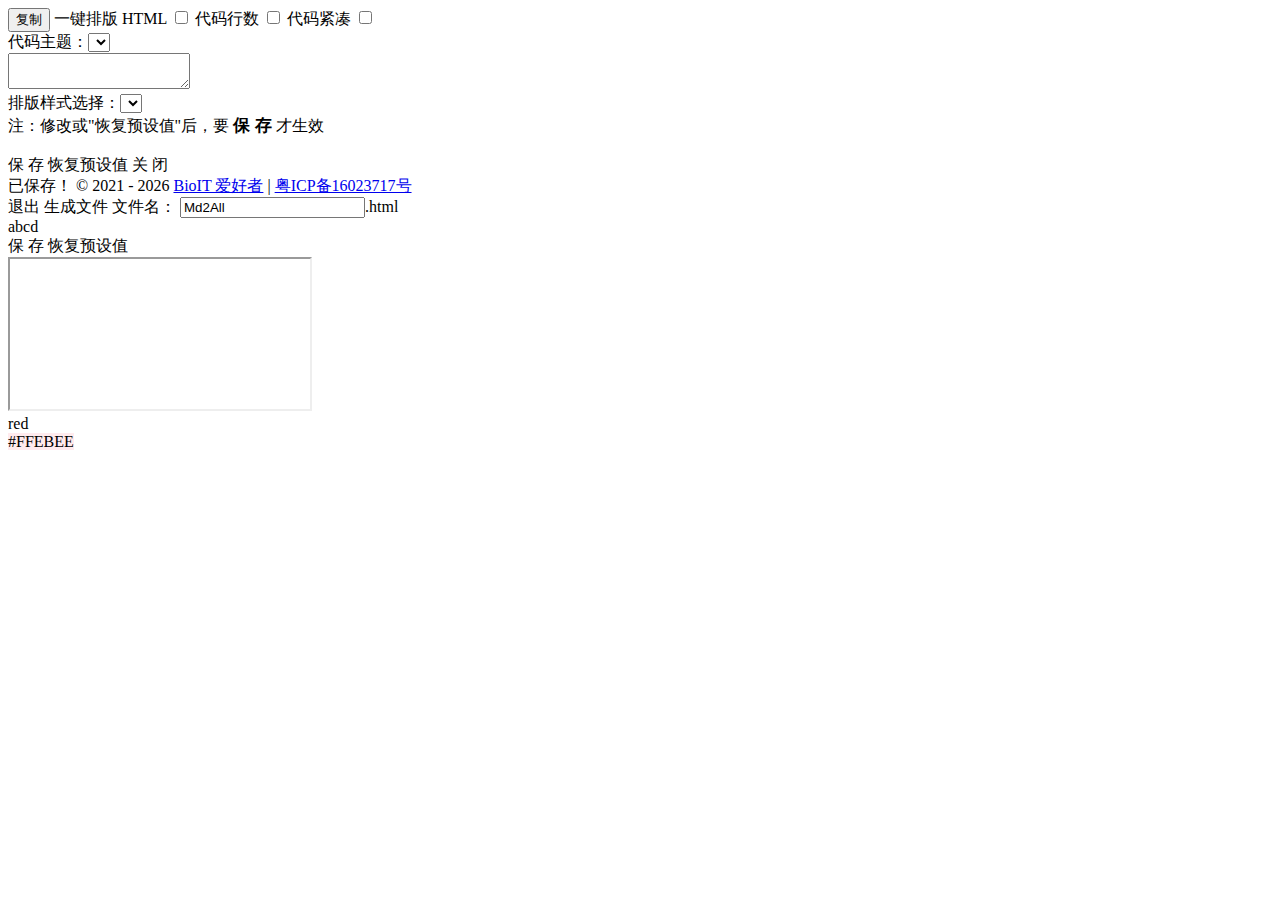
==== index.html @ a170714e "update v2.8.5" ====
<!doctype html>
<html>
<head>
  <meta charset="utf-8">
  <link rel="shortcut icon" href="./favicon.png" type="image/x-icon">
  <meta name="viewport" content="width=device-width,height=device-height,initial-scale=1,user-scalable=0">
  <meta name="author" content="微信公众号：颜家大少">
  <meta name="email" content="3056432@qq.com">
  <meta name="description" content="Markdown排版利器，还能让Markdown内容，无需作任何调整就能同时在微信公众号、博客园、掘金、csdn等平台正确显示当前预览的效果">
  <title>Md2All</title>  
  <script src="./output/index.js?v=2_8_4"></script>
   <style type="text/css" id="temp_style" >
  </style>
  <style type="text/css">
    #beian {display: inline-block}
</style>
  
  
</head>
<body id="body_id">
<!-- <div id='file_container'></div> -->

<div class="all_container">
    
    
   <div id="global_popup">     
      <div class="popup_background"></div>
      <div class="popup_conetent popup">
       <!--  <div class="same_file_name_pop">
          <div class="pop_text">已存在相同的文件名!</div>
          <button class="popup_btn confirm_btn">确定</button>
        </div> -->
      </div>
    </div>
    
   
    
    <div id="picture_popup" style="display:none">   
        <div class="picture_popup_content common_pop">
            <div class="closePopupContainerId">
                <span class="icon_class  close_popup_icon close_popup_id" ></span>
            </div>
            <div class="picItems">           
            </div>
            <div class="picError">
                <div class="warning">如有图片上传失败！</div>
                <div>请点击工具栏“图片”图标，检查图床配置！</div>
                <div>并确认图片类型为：png、jpg、bmp、gif或jpeg!</div>
            </div>
        </div>
    </div>

    <div id="version_popup" style="display:none">   
        <div class="versionContent common_pop">
            <div class="closePopupContainerId">
                <span class="icon_class  close_popup_icon close_popup_id" ></span>
            </div>
            <div class="versionContentId">           
            </div>
        </div>
    </div>

    <div id="picture_setting_popup" style="display:none">   
      <div class="picture_settingPopupContent common_pop">
          <div class="closePopupContainerId">
              <span class="icon_class  close_popup_icon close_popup_id" ></span>
          </div>
         <div class="uploadPicBtnContainer">
           <label class="uploadPicBtn" for="uploadPicInputId">请点击选择本地图片</label>
           <input type="file" name="pic" id="uploadPicInputId" accept="image/png,image/jpg,image/jpeg,image/gif,image/bmp" multiple="multiple" style="display:none"></input>
        </div>  
        <div>
       
      </div>
        <div   class="picSettingContainer picSetting">
            <label class="warning">注：如要插入本地图片，先要在七牛云上注册，填写下面信息并“保存”。OK后,插入本地图片会自动上传到七牛云，并正确显示到Md2All中。</label>
            <a href='https://www.cnblogs.com/garyyan/p/9181809.html' target="_blank">详细教程,请点击此链接查看</a>
            <div class="picInputInfoItem"><label class="item_name ">	Access Key:</label><input class="accesskey" placeholder="请输入你在七牛的AccessKey"></input></div>
            <div class="picInputInfoItem"><label class="item_name ">Secret Key:</label><input class="secretkey" placeholder="请输入你在七牛的SecretKey"></input></div>
            <div class="picInputInfoItem"><label class="item_name ">Bucket Name:</label><input class="bucketname" placeholder="请输入你在七牛个人的储存空间名称,如:mybucket"></input></div> 
            <div class="picInputInfoItem"><label class="item_name ">Bucket Domain:</label><input class="bucketdomain" placeholder="请输入你在七牛个人的储存空间域名,如：mydomain.bkt.clouddn.com"></input></div> 
            <div class="picInputInfoItem autouploadImgItem"><label class="autoUploadImgLabel ">文中需转换为图片的内容(如Latex数学公式),会自动上传到云图床</label><span class="autouploadImg"><input  type="checkbox" class="autouploadImgInput" ></input></span></div> 
            <button class="savePicSetting">保存设置</button>
        </div>
      </div>
    </div>

    <div id="filewindow_popup" class='popup'></div>
    <div class="tool_header">    
          
         <div id="icon_container_left">  
              <a id="edit_file" class="icon_class tool_pic_icon edit_icon"  title="打开本地已存草稿，开始编辑,并自动保存"><span class="icon_class"></span></a>
              <a id="export_file" class="icon_class tool_pic_icon export_icon"  title="导出带样式的HTML文件"><span class="icon_class  "></span></a>
              <a id="picture" class="icon_class tool_pic_icon picture_icon"  title="上传图片，及图床设置"><span class="icon_class  "></span></a>
              

        </div>

        <div id="icon_container_right">  
          <button  id="copy_btn" class="btn button" data-clipboard-action="copy" data-clipboard-target="#render_output_id">复制</button>
          <a id='mycss_icon'   class=" icon_class" title="可选css样式模板，或自定义css样式" >一键排版 </a>
           <a id='color_ref'   class=" icon_class color_window_icon" title="参考颜色" > </a>
          <span id="html_select">HTML <input id="html" type="checkbox" name="html" ></input></span>
          <span id="codeline_select">代码行数  <input id="codeline" type="checkbox" name="codelineName" ></input></span>
          <span id="narrowcode_select">代码紧凑  <input id="narrowcode" type="checkbox" name="narrowcode" ></input></span>
          <div id="code_select" class="theme-wrapper">
            <label>代码主题：</label><select class="code-theme"></select>
          </div>    

        </div>
       
     </div>
 
  <div id="display_area">
     
      <div id="fileWindow">
      

      </div>
      <textarea id="editor" spellcheck="false"></textarea>
      <!-- <div contenteditable="true" id="editor"></div> -->
      <div id="drag_indicate"></div>
      <div  id="editor_render" >
         <div id="render_output_id"></div>
      </div>
      <div id="cssSetting" >
          <div id="cssToolHead">
               <div id="css_select" class="theme-wrapper">
                 <label >排版样式选择：</label><select class="css-theme"></select>
              </div>  
               <label id="cssnote">注：修改或"恢复预设值"后，要<span style="font-weight: bold;font-size: 17px"> 保 存 </span>才生效</label> 
          </div>
          <div id="cssEditArea" contenteditable="true"></div>
          <div id="cssToolFoot">
               <a title="修改后，要保存才能看到效果"><span id="css_save" class="icon_class" >保 存</span></a >
               <a title="恢复预设值后，要保存才能看到效果"><span id="css_reset" class="icon_class" >恢复预设值</span></a>
               <span id="css_close" class="icon_class">关 闭</span>
          </div>
      </div>
  </div>  

  <div id="container_foot">
     <span id="foot_css">
       <span id="saveIndicate">已保存！ </span>
       <span id="currentFile"></span>
       <span id="beian">
           © 2021<script>new Date().getFullYear()>2015&&document.write(" - "+new Date().getFullYear());</script> 
           <a  href="https://www.bioitee.com/" title="BioIT爱好者">BioIT 爱好者</a> | 
           <a  href="https://beian.miit.gov.cn/" title="网站备案号">粤ICP备16023717号</a>
        </span>
     </span>    
  </div>
</div>


<div id="file_export_container">
   <div id="file_export_tool_head">
       <a title="退出到主界面"><span id="file_export_exit" class="icon_class" >退出</span></a >
       <a title="生成文件"><span id="file_export_gen_file" class="icon_class" >生成文件</span></a>
       <span id="file_export_nameinput"><label id="file_export_note">文件名：</label> <input id="file_export_fileName" value="Md2All"></input><label id="file_export_suffix">.html</label> </span>  
   </div>
   <div id="file_export_setting">
          <div id="file_export_settingHead">
               
          </div>
          <div id="file_export_cssEditArea" contenteditable="true">abcd</div>    
          <div id="file_export_settingFoot">
               <a title="修改后，要保存才能看到效果"><span id="file_export_save" class="icon_class" >保 存</span></a >
               <a title="恢复预设值后，要保存才能看到效果"><span id="file_export_reset" class="icon_class" >恢复预设值</span></a>
          </div>     
   </div>
   <div id="export_iframe_container">
      <iframe id="export_iframe"></iframe>
      <div id="export_iframe_cover"></div>
   </div>
</div>


<div class="color_windown" id="color_window_id">
      <div class="color_toolbar">
          <span id="color_name_id">red</span>
          <span class="icon_class  close_color_icon" id="close_color_id"></span>
      </div>
      <div class="color_container">
          <div class="color_father_container"> 
              <span class="color_father" style="background:red"></span>            
          </div>
          <div class="color_son_container"> 
              <span class="color_son" style="background:#FFEBEE">#FFEBEE</span>
         </div>
     </div>
</div>

<div class="popup" id="popup_id">

</div>

<script>

 var _hmt = _hmt || [];
(function() {
  var hm = document.createElement("script");
  hm.src = "https://hm.baidu.com/hm.js?9613757ecf26f057eeb61998d339bd25";
  var s = document.getElementsByTagName("script")[0]; 
  s.parentNode.insertBefore(hm, s);
})();


</script>
 
</body>

</html>
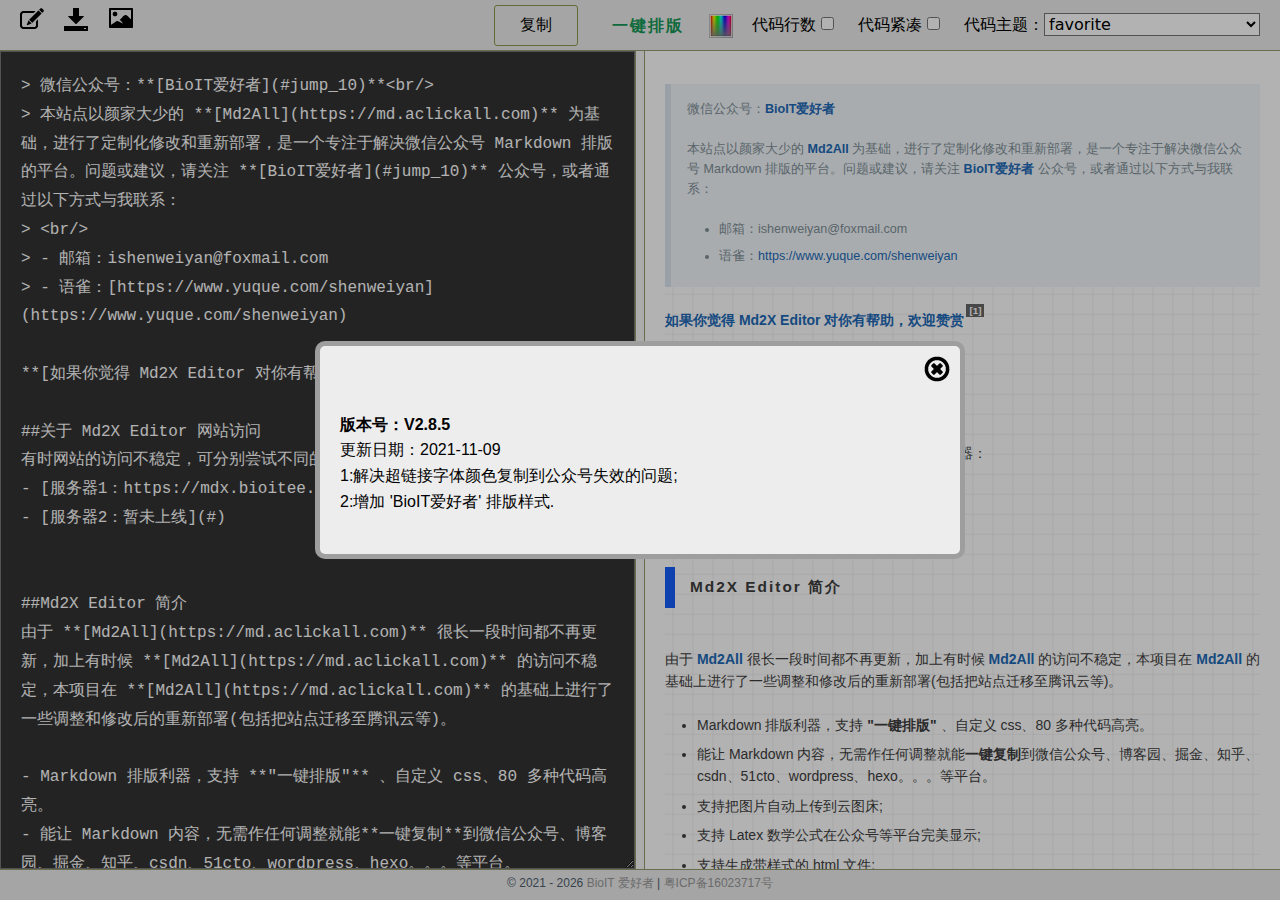
==== commit 4ae15084: "更新主页信息" ====
--- a/index.html
+++ b/index.html
@@ -4,10 +4,10 @@
   <meta charset="utf-8">
   <link rel="shortcut icon" href="./favicon.png" type="image/x-icon">
   <meta name="viewport" content="width=device-width,height=device-height,initial-scale=1,user-scalable=0">
-  <meta name="author" content="微信公众号：颜家大少">
-  <meta name="email" content="3056432@qq.com">
-  <meta name="description" content="Markdown排版利器，还能让Markdown内容，无需作任何调整就能同时在微信公众号、博客园、掘金、csdn等平台正确显示当前预览的效果">
-  <title>Md2All</title>  
+  <meta name="author" content="微信公众号：BioIT爱好者">
+  <meta name="email" content="ishenweiyan@foxmail.com">
+  <meta name="description" content="Markdown 排版利器，还能让 Markdown 内容，无需作任何调整就能同时在微信公众号、博客园、掘金、CSDN 等平台正确显示当前预览的效果">
+  <title>Md2X Editor | BioIT爱好者</title>  
   <script src="./output/index.js?v=2_8_4"></script>
    <style type="text/css" id="temp_style" >
   </style>
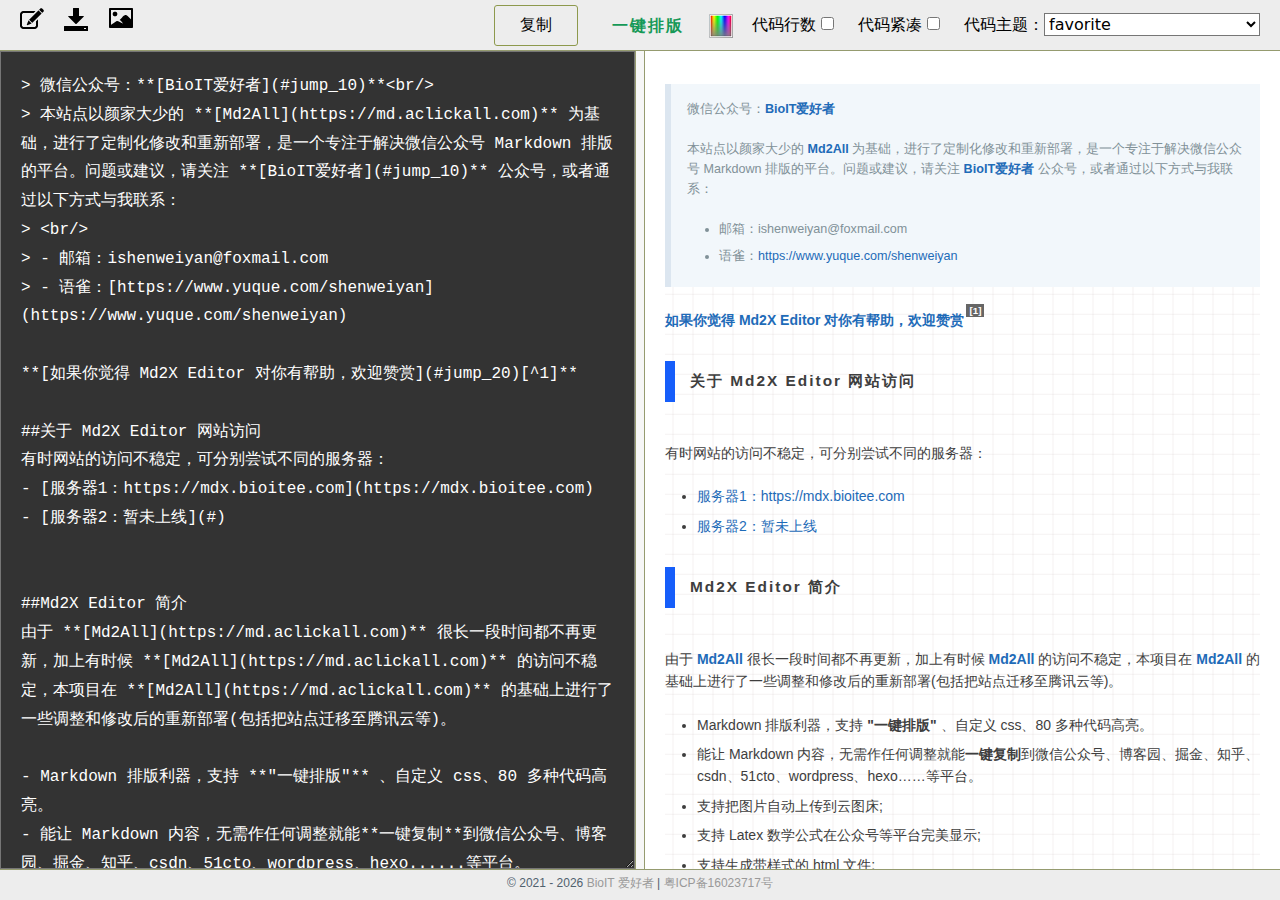
==== commit 8c016bee: "增加百度统计" ====
--- a/index.html
+++ b/index.html
@@ -8,7 +8,7 @@
   <meta name="email" content="ishenweiyan@foxmail.com">
   <meta name="description" content="Markdown 排版利器，还能让 Markdown 内容，无需作任何调整就能同时在微信公众号、博客园、掘金、CSDN 等平台正确显示当前预览的效果">
   <title>Md2X Editor | BioIT爱好者</title>  
-  <script src="./output/index.js?v=2_8_4"></script>
+  <script src="./output/index.js?v=2_8_5"></script>
    <style type="text/css" id="temp_style" >
   </style>
   <style type="text/css">
@@ -196,17 +196,15 @@
 </div>
 
 <script>
-
- var _hmt = _hmt || [];
+var _hmt = _hmt || [];
 (function() {
   var hm = document.createElement("script");
-  hm.src = "https://hm.baidu.com/hm.js?9613757ecf26f057eeb61998d339bd25";
+  hm.src = "https://hm.baidu.com/hm.js?2b7c04b138f04a3b1ad825eddfd5e96f";
   var s = document.getElementsByTagName("script")[0]; 
   s.parentNode.insertBefore(hm, s);
 })();
-
-
 </script>
+
  
 </body>
 
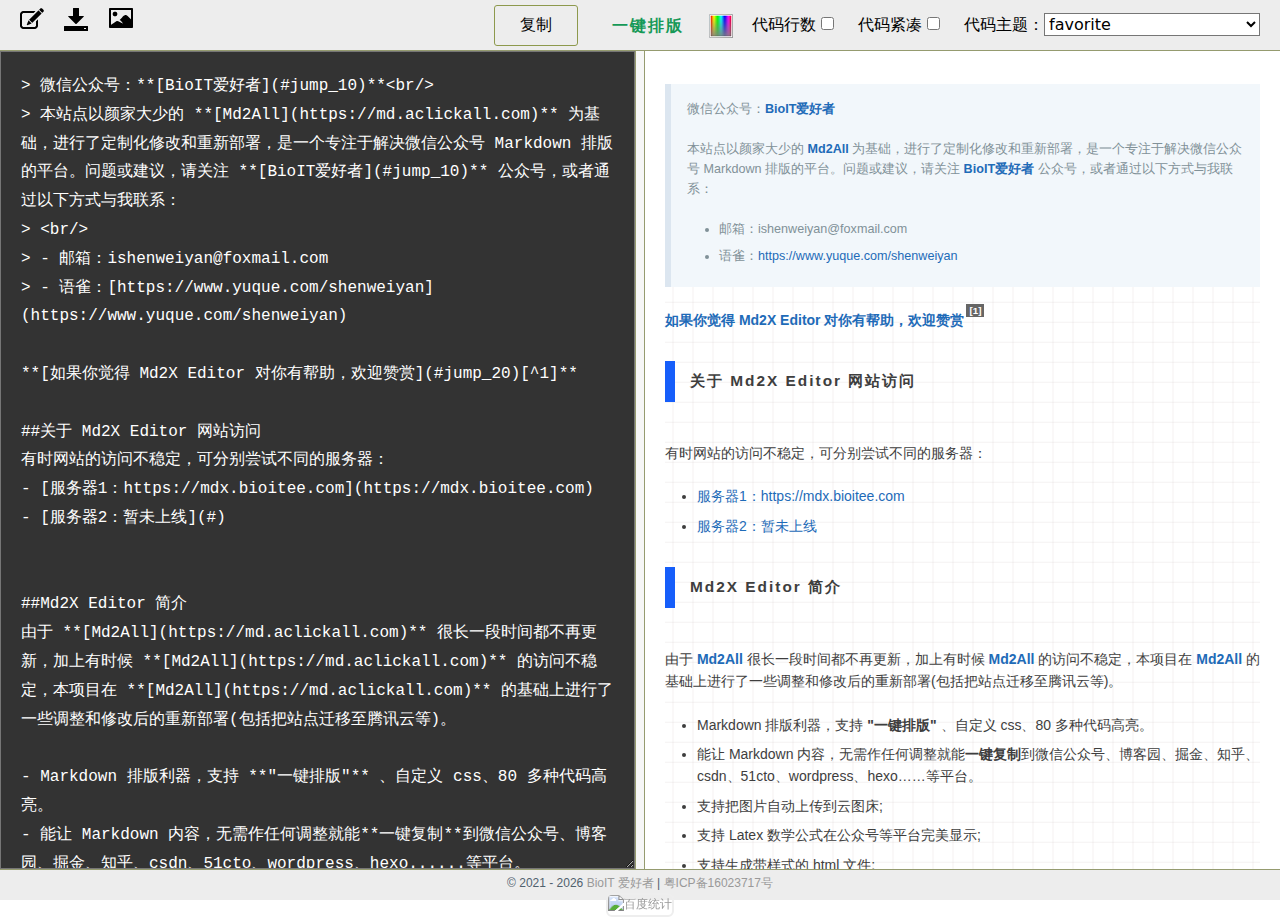
==== commit 9fae936f: "新增百度统计" ====
--- a/index.html
+++ b/index.html
@@ -9,13 +9,19 @@
   <meta name="description" content="Markdown 排版利器，还能让 Markdown 内容，无需作任何调整就能同时在微信公众号、博客园、掘金、CSDN 等平台正确显示当前预览的效果">
   <title>Md2X Editor | BioIT爱好者</title>  
   <script src="./output/index.js?v=2_8_5"></script>
-   <style type="text/css" id="temp_style" >
-  </style>
+  <style type="text/css" id="temp_style" ></style>
   <style type="text/css">
     #beian {display: inline-block}
-</style>
-  
-  
+  </style>
+  <script>
+  var _hmt = _hmt || [];
+  (function() {
+    var hm = document.createElement("script");
+    hm.src = "https://hm.baidu.com/hm.js?2b7c04b138f04a3b1ad825eddfd5e96f";
+    var s = document.getElementsByTagName("script")[0]; 
+    s.parentNode.insertBefore(hm, s);
+  })();
+  </script>
 </head>
 <body id="body_id">
 <!-- <div id='file_container'></div> -->
@@ -145,8 +151,10 @@
        <span id="currentFile"></span>
        <span id="beian">
            © 2021<script>new Date().getFullYear()>2015&&document.write(" - "+new Date().getFullYear());</script> 
-           <a  href="https://www.bioitee.com/" title="BioIT爱好者">BioIT 爱好者</a> | 
-           <a  href="https://beian.miit.gov.cn/" title="网站备案号">粤ICP备16023717号</a>
+           <a href="https://www.bioitee.com/" title="BioIT爱好者">BioIT 爱好者</a> | 
+           <a href="https://beian.miit.gov.cn/" title="网站备案号">粤ICP备16023717号</a>
+           <br/>
+           <a href="https://tongji.baidu.com/web/welcome/ico?s=2b7c04b138f04a3b1ad825eddfd5e96f" target="_blank"><img border="0" src="https://tongji.baidu.com/sc-web/image/icon/31.gif" alt="百度统计" title="百度统计"></a>
         </span>
      </span>    
   </div>
@@ -191,21 +199,7 @@
      </div>
 </div>
 
-<div class="popup" id="popup_id">
-
-</div>
-
-<script>
-var _hmt = _hmt || [];
-(function() {
-  var hm = document.createElement("script");
-  hm.src = "https://hm.baidu.com/hm.js?2b7c04b138f04a3b1ad825eddfd5e96f";
-  var s = document.getElementsByTagName("script")[0]; 
-  s.parentNode.insertBefore(hm, s);
-})();
-</script>
-
+<div class="popup" id="popup_id"></div>
  
 </body>
-
 </html>
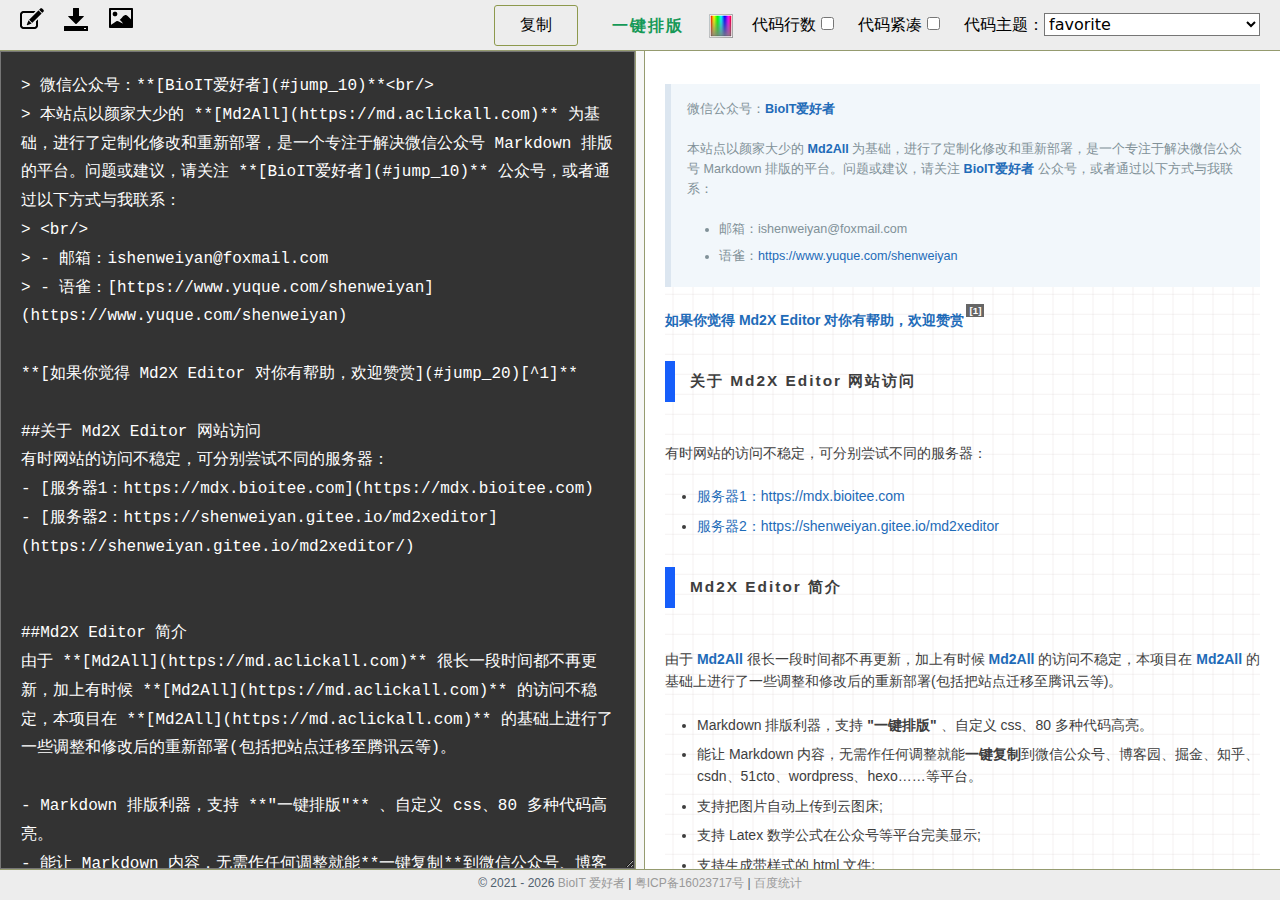
==== commit 16150dec: "Update index.html" ====
--- a/index.html
+++ b/index.html
@@ -152,9 +152,8 @@
        <span id="beian">
            © 2021<script>new Date().getFullYear()>2015&&document.write(" - "+new Date().getFullYear());</script> 
            <a href="https://www.bioitee.com/" title="BioIT爱好者">BioIT 爱好者</a> | 
-           <a href="https://beian.miit.gov.cn/" title="网站备案号">粤ICP备16023717号</a>
-           <br/>
-           <a href="https://tongji.baidu.com/web/welcome/ico?s=2b7c04b138f04a3b1ad825eddfd5e96f" target="_blank"><img border="0" src="https://tongji.baidu.com/sc-web/image/icon/31.gif" alt="百度统计" title="百度统计"></a>
+           <a href="https://beian.miit.gov.cn/" title="网站备案号">粤ICP备16023717号</a> | 
+           <a href="https://tongji.baidu.com/web/welcome/ico?s=2b7c04b138f04a3b1ad825eddfd5e96f" target="_blank">百度统计</a>
         </span>
      </span>    
   </div>
